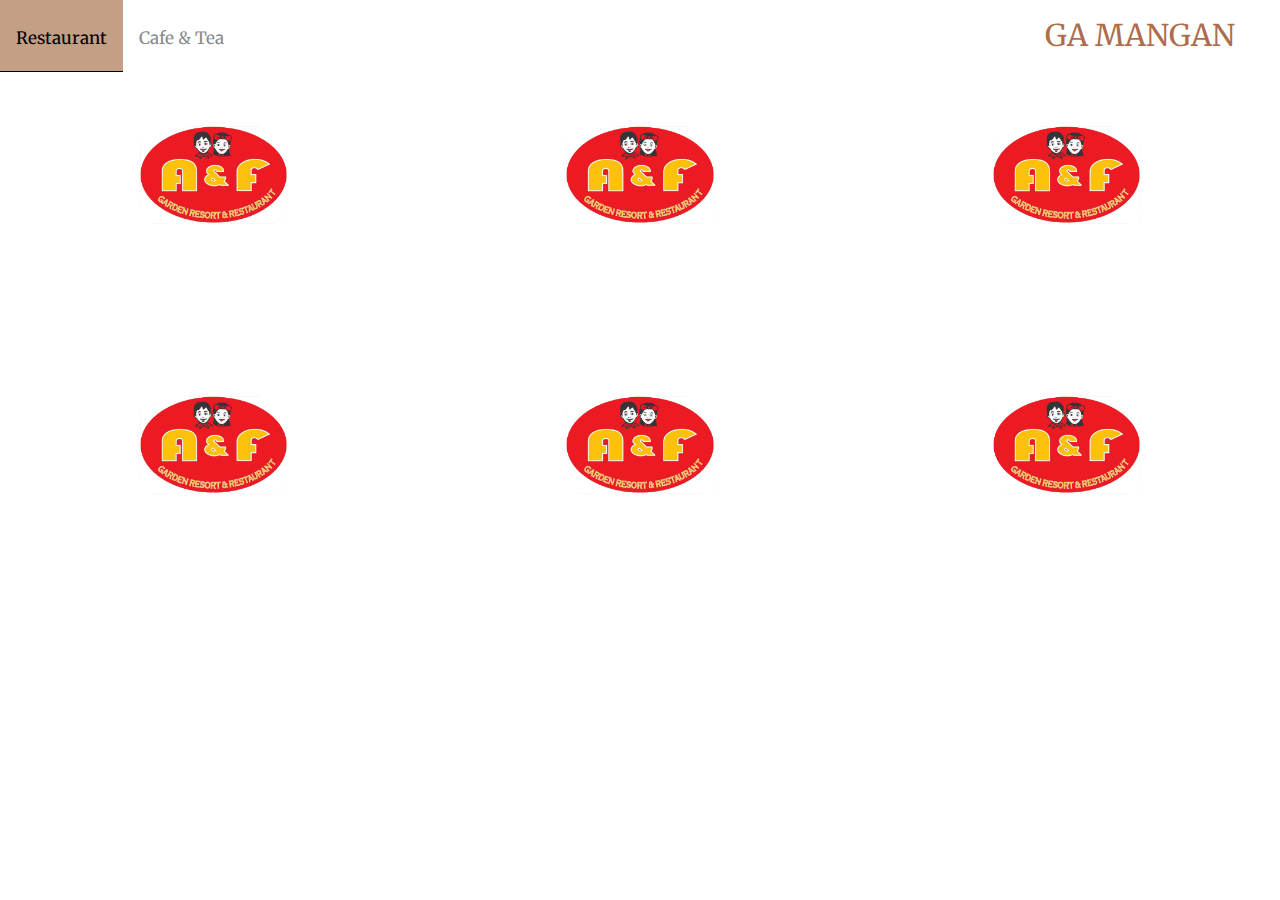
==== index.html @ bd9add46 "Initial commit" ====
<!DOCTYPE html>
<html>
<head>
    <meta charset="UTF-8">
    <title>Ga Mangan</title>
    <link href="https://fonts.googleapis.com/css2?family=Merriweather&display=swap" rel="stylesheet">
    <link rel="stylesheet" href="styles.css">
</head>
<body>
    <div class="container">
        <div class="nav-wrapper">
            <div class="left-side">
                <div class="nav-link-wrapper active-nav-link">
                    <a href="index.html">Restaurant</a>
                </div>

                <div class="nav-link-wrapper">
                    <a href="cafe.html">Cafe & Tea</a>
                </div>
            </div>

            <div class="right-side">
                <div class="brand">
                    <div>GA MANGAN</div>
                </div>
            </div>
        </div>

        <div class="contents-wrapper">
            <div class="portfolio-items-wrapper">

                <div class="portfolio-item-wrapper">
                    <div class="portfolio-img-background" style="background-image:url(trial/A&F2.2.png)"></div>

                    <div class="img-text-wrapper">
                        <div class="logo-wrapper">
                            <img src="trial/A&F (4.2).png">
                        </div>

                        <div class="subtitle">
                            Ariel & Fe Garden Resort & Restaurant
                        </div>
    
                    </div>
                </div>

                <div class="portfolio-item-wrapper">
                    <div class="portfolio-img-background" style="background-image:url(trial/A&F2.2.png)"></div>

                    <div class="img-text-wrapper">
                        <div class="logo-wrapper">
                            <img src="trial/A&F (4.2).png">
                        </div>

                        <div class="subtitle">
                            Ariel & Fe Garden Resort & Restaurant
                        </div>
    
                    </div>
                </div>

                <div class="portfolio-item-wrapper">
                    <div class="portfolio-img-background" style="background-image:url(trial/A&F2.2.png)"></div>

                    <div class="img-text-wrapper">
                        <div class="logo-wrapper">
                            <img src="trial/A&F (4.2).png">
                        </div>

                        <div class="subtitle">
                            Ariel & Fe Garden Resort & Restaurant
                        </div>
    
                    </div>
                </div>

                <div class="portfolio-item-wrapper">
                    <div class="portfolio-img-background" style="background-image:url(trial/A&F2.2.png)"></div>

                    <div class="img-text-wrapper">
                        <div class="logo-wrapper">
                            <img src="trial/A&F (4.2).png">
                        </div>

                        <div class="subtitle">
                            Ariel & Fe Garden Resort & Restaurant
                        </div>
    
                    </div>
                </div>

                <div class="portfolio-item-wrapper">
                    <div class="portfolio-img-background" style="background-image:url(trial/A&F2.2.png)"></div>

                    <div class="img-text-wrapper">
                        <div class="logo-wrapper">
                            <img src="trial/A&F (4.2).png">
                        </div>

                        <div class="subtitle">
                            Ariel & Fe Garden Resort & Restaurant
                        </div>
    
                    </div>
                </div>

                <div class="portfolio-item-wrapper">
                    <div class="portfolio-img-background" style="background-image:url(trial/A&F2.2.png)"></div>

                    <div class="img-text-wrapper">
                        <div class="logo-wrapper">
                            <img src="trial/A&F (4.2).png">
                        </div>

                        <div class="subtitle">
                            Ariel & Fe Garden Resort & Restaurant
                        </div>
    
                    </div>
                </div>
                   
            
            </div>
        </div>


    </div>
</body>
<script>
    const portfolioItems = document.querySelectorAll('.portfolio-item-wrapper')

    portfolioItems.forEach(portfolioItem => {
        portfolioItem.addEventListener('mouseover', () => {
            portfolioItem.childNodes[1].classList.add('img-darken');
        })

        portfolioItem.addEventListener('mouseout', () => {
            portfolioItem.childNodes[1].classList.remove('img-darken');
        })
    })
</script>
</html>
---- styles.css ----
/*Master styles*/
body {
    font-family: "Merriweather";
    margin: 0px;
}

.container {
    display: grid;
    grid-template-columns: 1fr;
}

/*Navigation styles*/
.nav-wrapper {
    display: flex;
    justify-content: space-between;
    overflow: hidden;
}

.left-side {
    display: flex; 
}

.nav-wrapper > .left-side > div {
    float: left;
    text-align: center;
    padding: 27px 16px 16px 16px;
    text-decoration: none;
    font-size: 17px
}

.nav-wrapper > .right-side > div {
    float: right;
    color: rgba(160, 81, 45, 0.842);
    padding: 16px 45px 10px 16px;
    text-decoration: none;
    text-transform: uppercase;
    font-size: 30px;
}

.nav-link-wrapper {
    height: 28px;
    border-bottom: 1px solid transparent;
    transition: border-bottom 0.5s;
}

.nav-link-wrapper a {
    color: #8a8a8a;
    text-decoration: none;
    transition: color 0.5s;
}

.nav-link-wrapper:hover {
    background-color: rgba(139, 69, 19, 0.514);
    border-bottom: 1px solid black;
}

.nav-link-wrapper a:hover {
    color: black;        
}

.active-nav-link {
    background-color: rgba(139, 69, 19, 0.514);
    border-bottom: 1px solid black;
}

.active-nav-link a {
    color: black; 
}


/*Portfolio styles*/

.portfolio-items-wrapper {
    display: grid;
    grid-template-columns: 1fr 1fr 1fr;
}

.portfolio-item-wrapper {
    position: relative;
}

.portfolio-img-background {
    height: 270px;
    width: 100%;
    background-size: cover;
    background-position: center;
    background-repeat: no-repeat;
}

.img-text-wrapper {
    position: absolute;
    top: 0;
    display: flex;
    flex-direction: column;
    justify-content: center;
    align-items: center;
    height: 100%;
    text-align: center;
    padding-left: 100px;
    padding-right: 100px;
}

.logo-wrapper img {
    width: 65%;
    margin-bottom: 20px;
}

.img-text-wrapper .subtitle {
    transition: 1s;
    font-weight: 600;
    color: transparent;
}

.img-text-wrapper:hover .subtitle {
    font-weight: 600;
    color: tan;
}

.img-darken {
    transition: 1s;
    filter: brightness(20%);
}
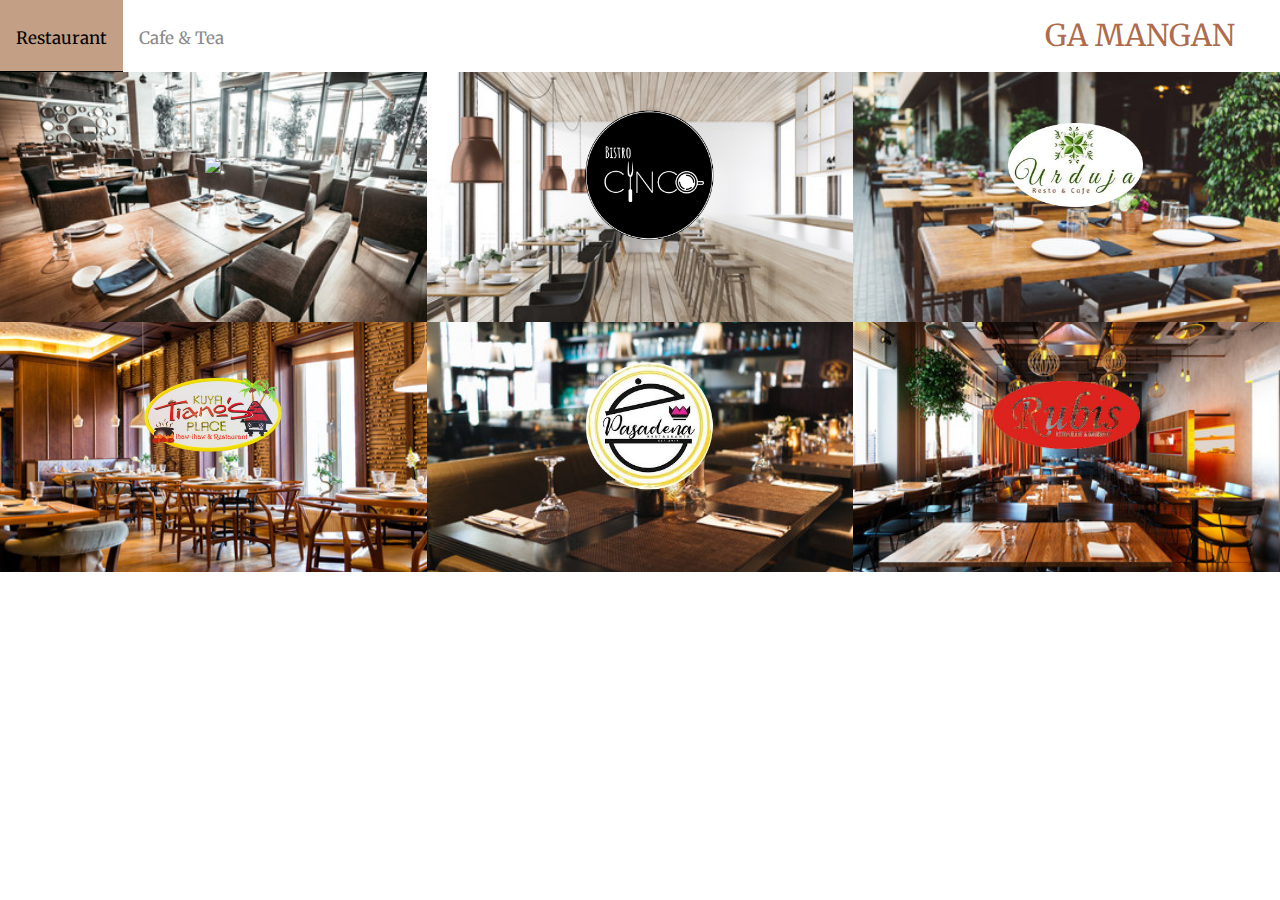
==== commit 8fc1d075: "remove unecessary files" ====
--- a/index.html
+++ b/index.html
@@ -13,7 +13,6 @@
                 <div class="nav-link-wrapper active-nav-link">
                     <a href="index.html">Restaurant</a>
                 </div>
-
                 <div class="nav-link-wrapper">
                     <a href="cafe.html">Cafe & Tea</a>
                 </div>
@@ -30,7 +29,7 @@
             <div class="portfolio-items-wrapper">
 
                 <div class="portfolio-item-wrapper">
-                    <div class="portfolio-img-background" style="background-image:url(trial/A&F2.2.png)"></div>
+                    <div id="AF" class="portfolio-img-background" style="background-image:url(images/A&F.jpg)"></div>
 
                     <div class="img-text-wrapper">
                         <div class="logo-wrapper">
@@ -38,82 +37,82 @@
                         </div>
 
                         <div class="subtitle">
-                            Ariel & Fe Garden Resort & Restaurant
+                            Ariel & Fe Garden Resort and Restaurant
                         </div>
     
                     </div>
                 </div>
 
                 <div class="portfolio-item-wrapper">
-                    <div class="portfolio-img-background" style="background-image:url(trial/A&F2.2.png)"></div>
+                    <div class="portfolio-img-background" style="background-image:url(images/BistroCinco.jpg)"></div>
 
-                    <div class="img-text-wrapper">
+                    <div class="img-text-wrapper2">
                         <div class="logo-wrapper">
-                            <img src="trial/A&F (4.2).png">
+                            <img src="images/logos/BistroCinco.png">
                         </div>
 
                         <div class="subtitle">
-                            Ariel & Fe Garden Resort & Restaurant
+                            Bistro Cinco
                         </div>
     
                     </div>
                 </div>
 
                 <div class="portfolio-item-wrapper">
-                    <div class="portfolio-img-background" style="background-image:url(trial/A&F2.2.png)"></div>
+                    <div class="portfolio-img-background" style="background-image:url(images/Urduja.jpg)"></div>
 
-                    <div class="img-text-wrapper">
+                    <div class="img-text-wrapper2">
                         <div class="logo-wrapper">
-                            <img src="trial/A&F (4.2).png">
+                            <img src="images/logos/Urduja.png">
                         </div>
 
                         <div class="subtitle">
-                            Ariel & Fe Garden Resort & Restaurant
+                            Pook ni Urduja Resort & Spa
                         </div>
     
                     </div>
                 </div>
 
                 <div class="portfolio-item-wrapper">
-                    <div class="portfolio-img-background" style="background-image:url(trial/A&F2.2.png)"></div>
+                    <div class="portfolio-img-background" style="background-image:url(images/KuyaTianos.jpg)"></div>
 
                     <div class="img-text-wrapper">
                         <div class="logo-wrapper">
-                            <img src="trial/A&F (4.2).png">
+                            <img src="images/logos/KuyaTianos2.png">
                         </div>
 
                         <div class="subtitle">
-                            Ariel & Fe Garden Resort & Restaurant
+                            Kuya Tianos Place Ihaw-Ihaw and Restaurant
                         </div>
     
                     </div>
                 </div>
 
                 <div class="portfolio-item-wrapper">
-                    <div class="portfolio-img-background" style="background-image:url(trial/A&F2.2.png)"></div>
+                    <div class="portfolio-img-background" style="background-image:url(images/Pasadena.jpg)"></div>
 
-                    <div class="img-text-wrapper">
+                    <div class="img-text-wrapper2">
                         <div class="logo-wrapper">
-                            <img src="trial/A&F (4.2).png">
+                            <img src="images/logos/pasadena.png">
                         </div>
 
                         <div class="subtitle">
-                            Ariel & Fe Garden Resort & Restaurant
+                            Pasadena Restaurante
                         </div>
     
                     </div>
                 </div>
 
                 <div class="portfolio-item-wrapper">
-                    <div class="portfolio-img-background" style="background-image:url(trial/A&F2.2.png)"></div>
+                    <div class="portfolio-img-background" style="background-image:url(images/Rubis.jpg)"></div>
 
                     <div class="img-text-wrapper">
                         <div class="logo-wrapper">
-                            <img src="trial/A&F (4.2).png">
+                            <img src="images/logos/Rubis.png">
                         </div>
 
                         <div class="subtitle">
-                            Ariel & Fe Garden Resort & Restaurant
+                            Rubis Restaurant and Bakeshop
                         </div>
     
                     </div>
@@ -137,6 +136,8 @@
         portfolioItem.addEventListener('mouseout', () => {
             portfolioItem.childNodes[1].classList.remove('img-darken');
         })
+
+        var AFdiv = document.getElementById("AF"); onclick="location.href='cafe - trial.html';"
     })
 </script>
 </html>--- a/styles.css
+++ b/styles.css
@@ -73,6 +73,7 @@
 .portfolio-items-wrapper {
     display: grid;
     grid-template-columns: 1fr 1fr 1fr;
+    align-items: center;
 }
 
 .portfolio-item-wrapper {
@@ -80,7 +81,7 @@
 }
 
 .portfolio-img-background {
-    height: 270px;
+    height: 250px;
     width: 100%;
     background-size: cover;
     background-position: center;
@@ -100,7 +101,21 @@
     padding-right: 100px;
 }
 
+.img-text-wrapper2 {
+    position: absolute;
+    top: 0;
+    display: flex;
+    flex-direction: column;
+    justify-content: center;
+    align-items: center;
+    height: 100%;
+    text-align: center;
+    padding-left: 118px;
+    padding-right: 100px;
+}
+
 .logo-wrapper img {
+    align-items: center;
     width: 65%;
     margin-bottom: 20px;
 }
@@ -111,12 +126,23 @@
     color: transparent;
 }
 
+.img-text-wrapper2 .subtitle {
+    transition: 1s;
+    font-weight: 600;
+    color: transparent;
+}
+
 .img-text-wrapper:hover .subtitle {
+    font-weight: 600;
+    color: tan;
+}
+
+.img-text-wrapper2:hover .subtitle {
     font-weight: 600;
     color: tan;
 }
 
 .img-darken {
     transition: 1s;
-    filter: brightness(20%);
+    filter: brightness(30%);
 }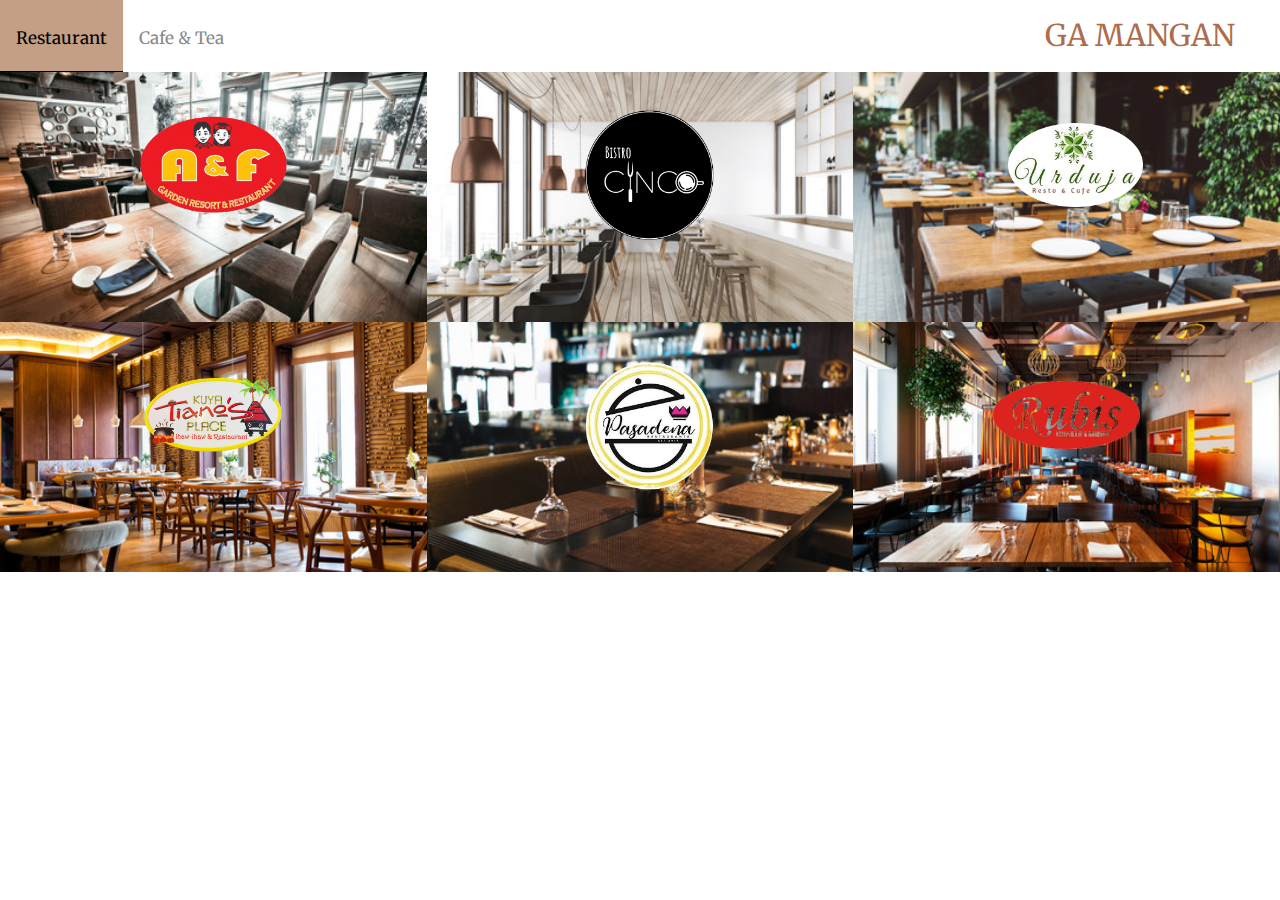
==== commit fdf621c1: "add logo in A&F" ====
--- a/index.html
+++ b/index.html
@@ -33,7 +33,7 @@
 
                     <div class="img-text-wrapper">
                         <div class="logo-wrapper">
-                            <img src="trial/A&F (4.2).png">
+                            <img src="images/logos/A&F.png">
                         </div>
 
                         <div class="subtitle">
